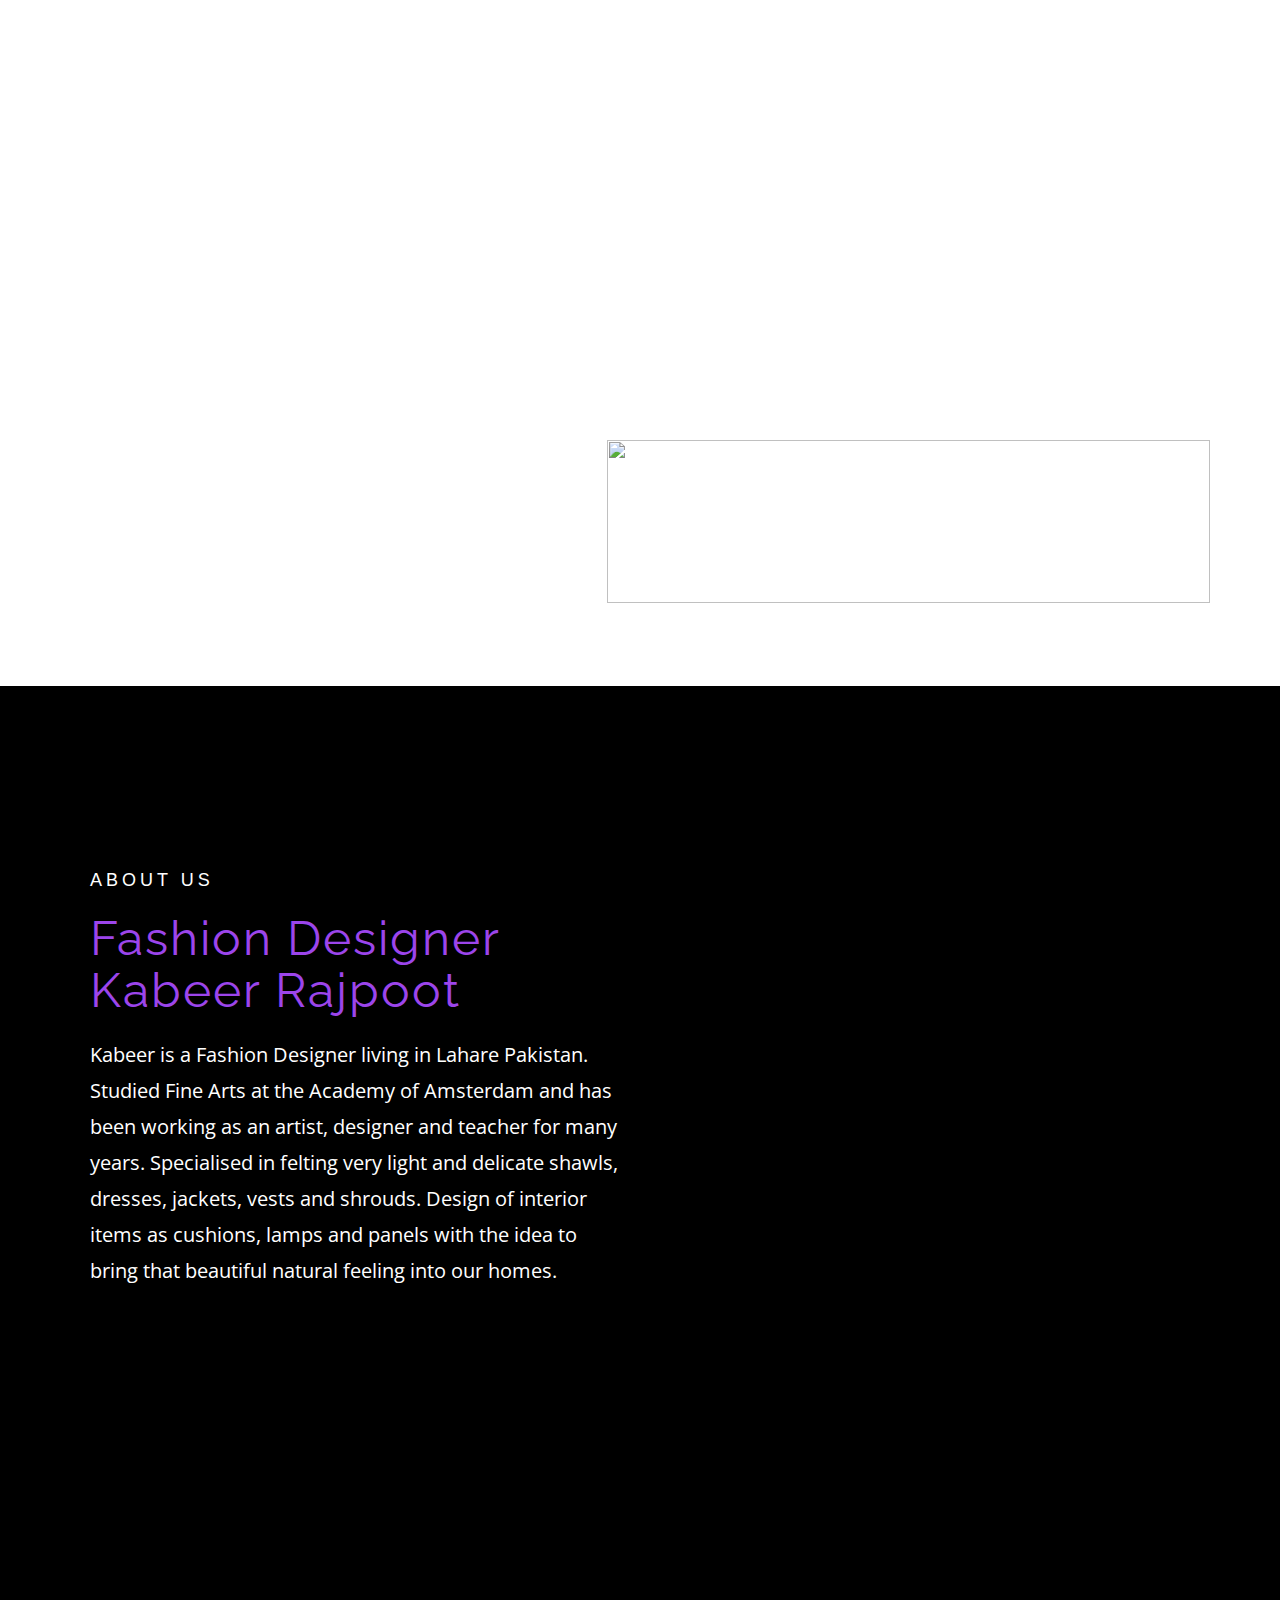
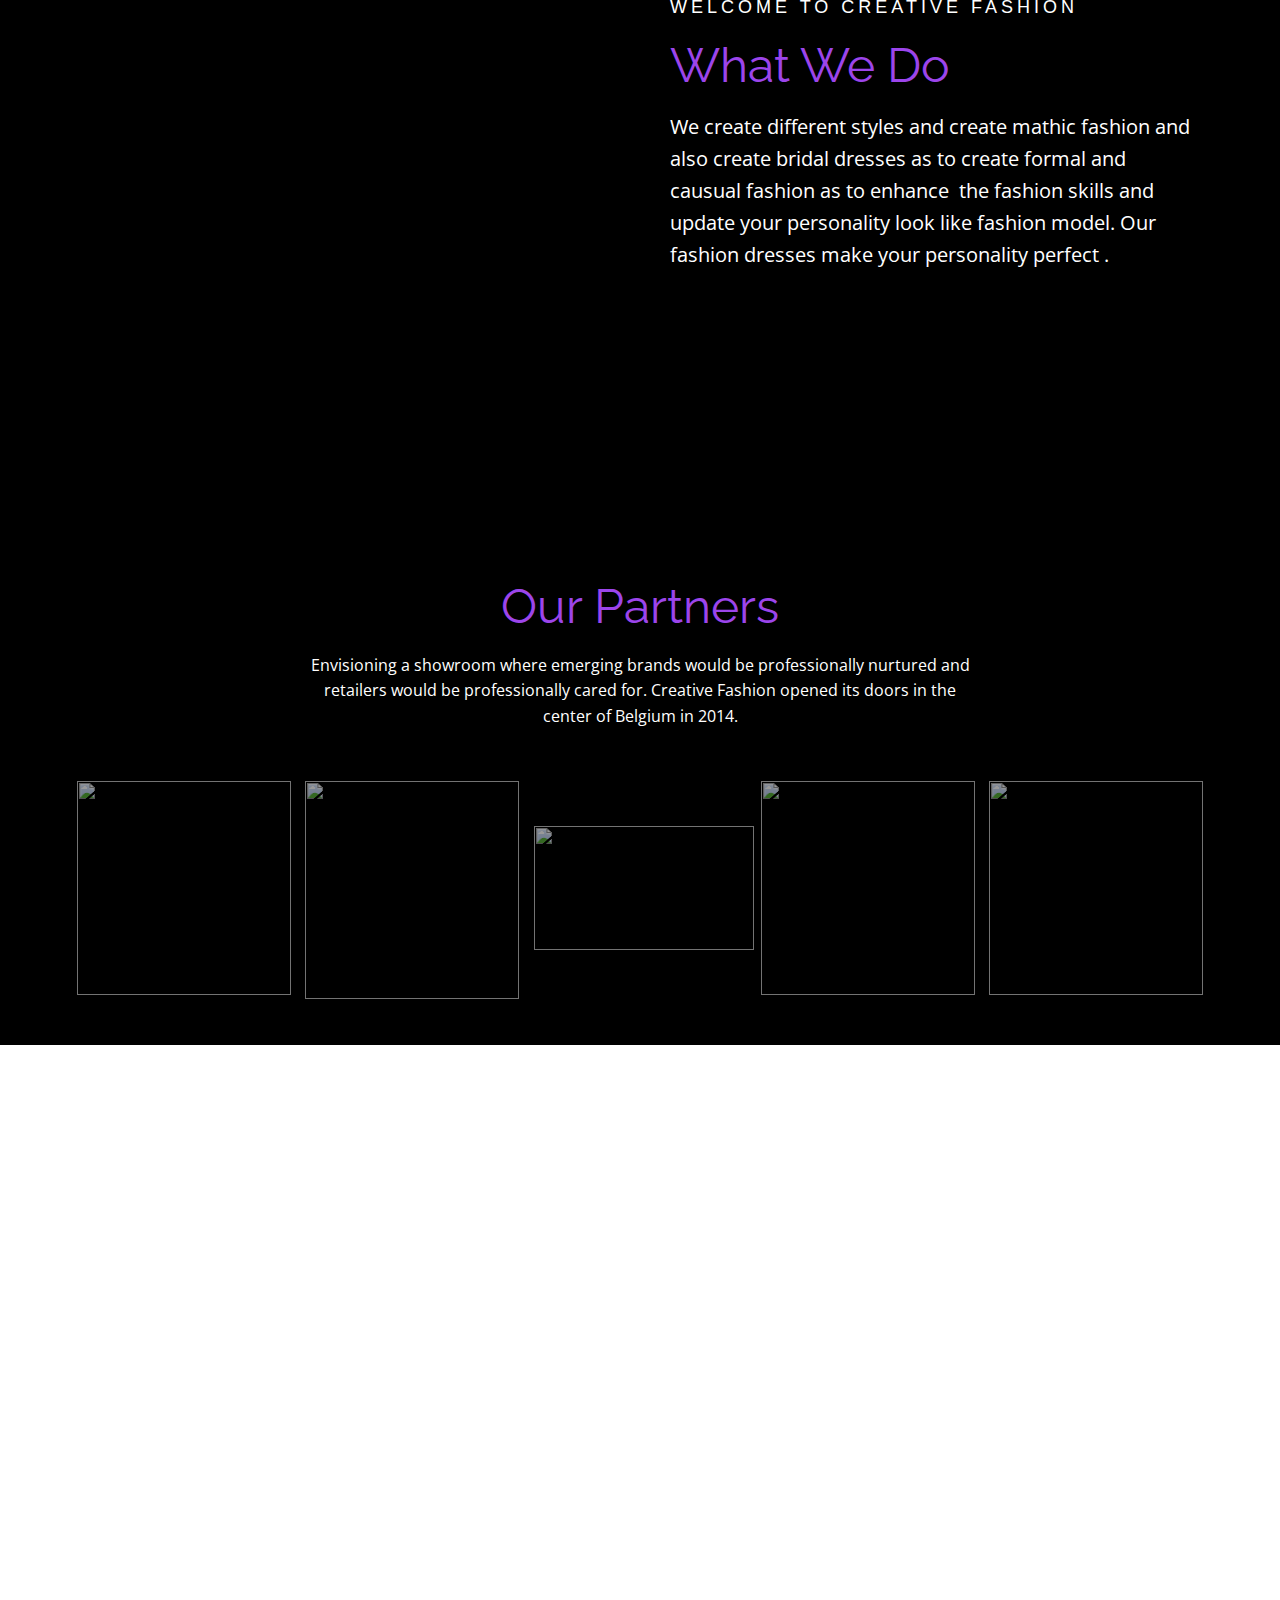
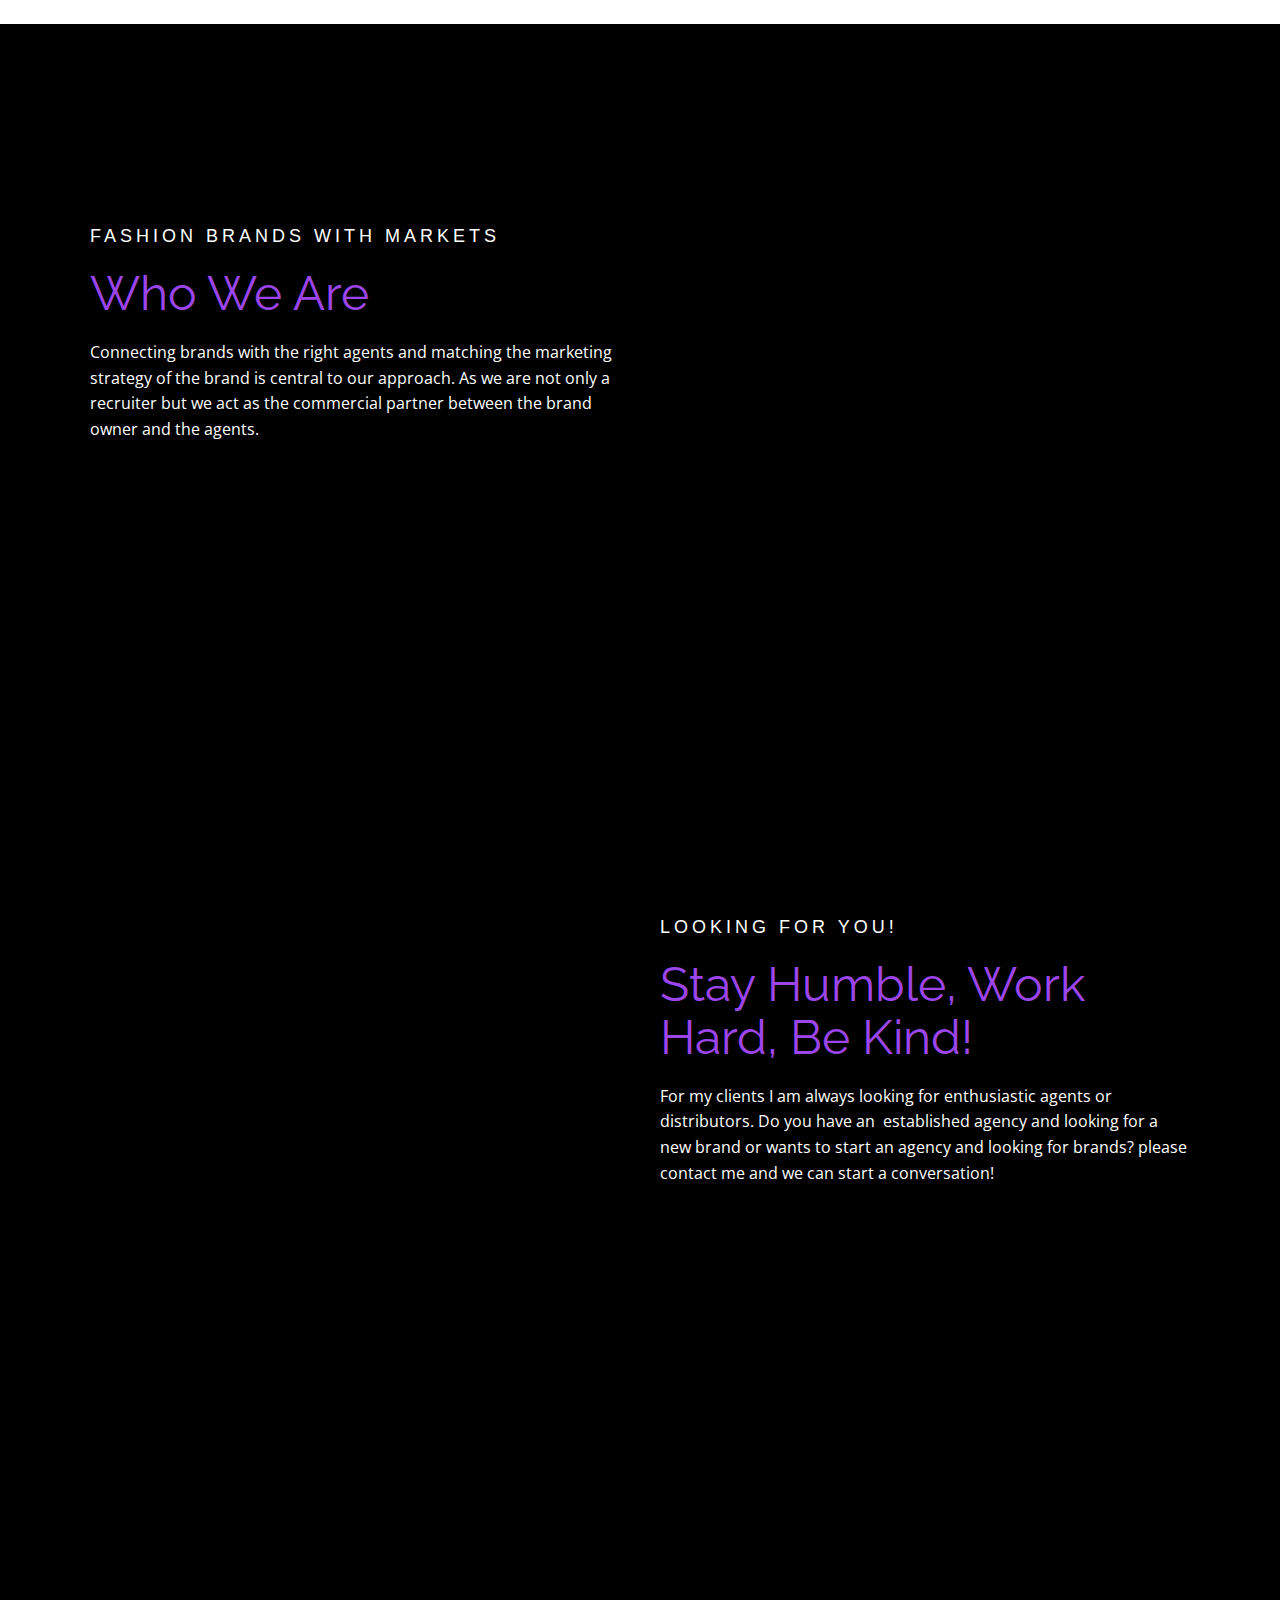
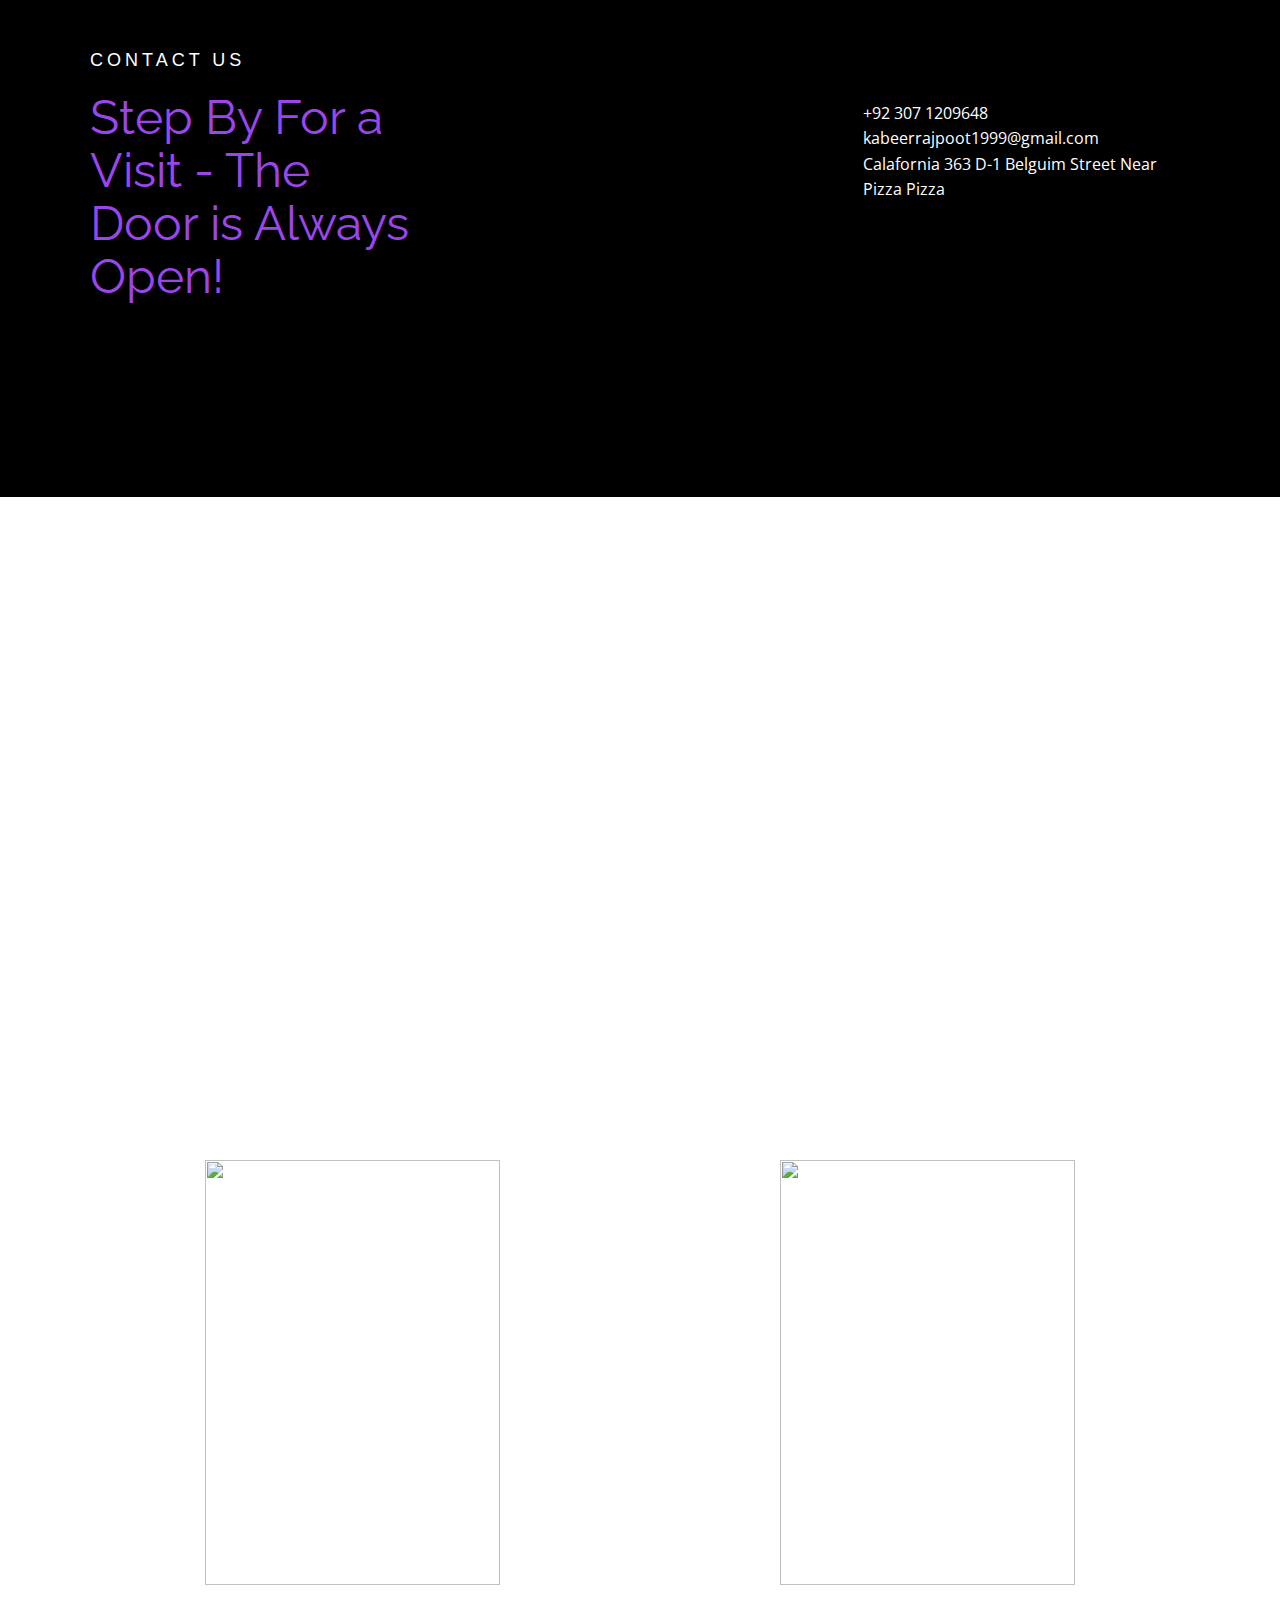
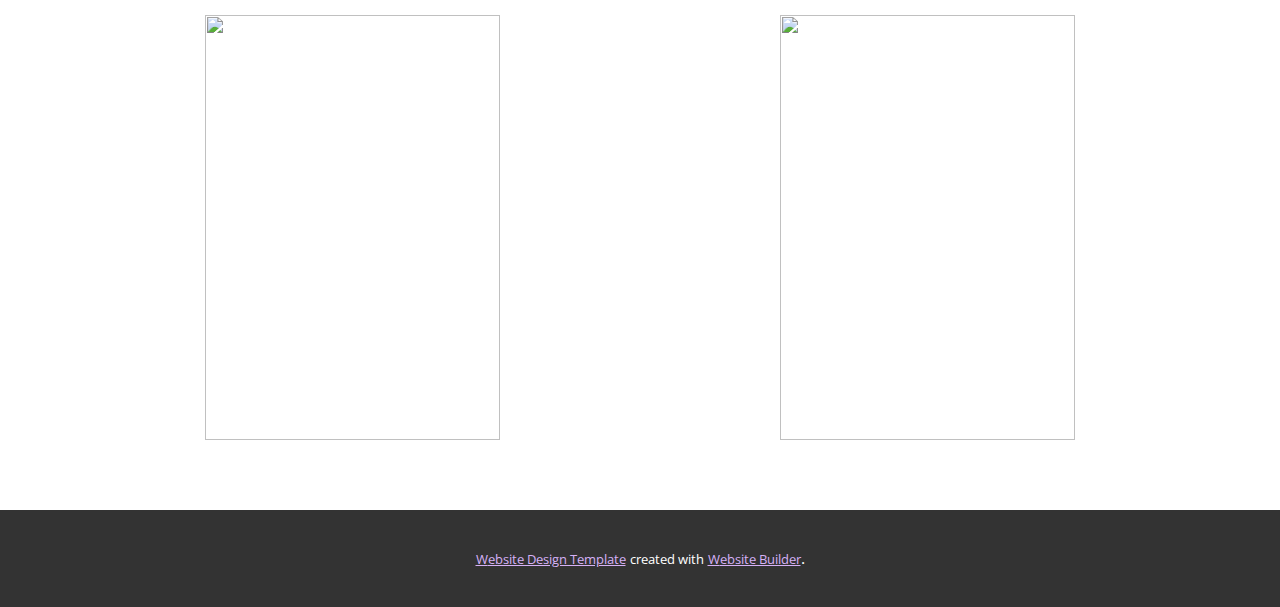
==== index.html @ 9420cbda "Uploaded core files" ====
<!DOCTYPE html>
<html style="font-size: 16px;">
  <head>
    <meta name="viewport" content="width=device-width, initial-scale=1.0">
    <meta charset="utf-8">
    <meta name="keywords" content="Creative Fashion Agency, What We Do, Our Partners, Who We Are, Stay Humble, Work Hard, Be Kind!, Step By For a Visit - The Door is Always Open!">
    <meta name="description" content="">
    <title>Fashion Slave</title>
    <link rel="stylesheet" href="nicepage.css" media="screen">
<link rel="stylesheet" href="Fashion-Slave.css" media="screen">
    <script class="u-script" type="text/javascript" src="jquery.js" defer=""></script>
    <script class="u-script" type="text/javascript" src="nicepage.js" defer=""></script>
    <meta name="generator" content="Nicepage 4.12.5, nicepage.com">
    <link id="u-theme-google-font" rel="stylesheet" href="https://fonts.googleapis.com/css?family=Roboto:100,100i,300,300i,400,400i,500,500i,700,700i,900,900i|Open+Sans:300,300i,400,400i,500,500i,600,600i,700,700i,800,800i">
    <link id="u-page-google-font" rel="stylesheet" href="https://fonts.googleapis.com/css?family=Raleway:100,100i,200,200i,300,300i,400,400i,500,500i,600,600i,700,700i,800,800i,900,900i">
    
    
    
    
    
    
    
    
    
    
    
    <script type="application/ld+json">{
		"@context": "http://schema.org",
		"@type": "Organization",
		"name": "Fasion Designer"
}</script>
    <meta name="theme-color" content="#9c45eb">
    <meta property="og:title" content="Fashion Slave">
    <meta property="og:type" content="website">
  </head>
  <body data-home-page="Fashion-Slave.html" data-home-page-title="Fashion Slave" class="u-body u-xl-mode"> 
    <section class="u-clearfix u-image u-section-1" id="sec-7e2b">
      <div class="u-clearfix u-sheet u-sheet-1">
        <img src="images/1.png" alt="" class="u-image u-image-contain u-image-default u-image-1">
      </div>
    </section>
    <section class="u-black u-clearfix u-section-2" id="sec-41ea">
      <div class="u-clearfix u-sheet u-sheet-1">
        <div class="u-clearfix u-expanded-width u-layout-wrap u-layout-wrap-1">
          <div class="u-layout">
            <div class="u-layout-row">
              <div class="u-container-style u-layout-cell u-left-cell u-size-30 u-layout-cell-1">
                <div class="u-container-layout u-container-layout-1">
                  <h5 class="u-text u-text-1">about us</h5>
                  <h2 class="u-custom-font u-font-raleway u-text u-text-palette-1-base u-text-2"> Fashion Designer Kabeer Rajpoot<br>
                  </h2>
                  <p class="u-text u-text-3"> Kabeer is a Fashion Designer living in Lahare Pakistan. Studied Fine Arts at the Academy of Amsterdam and has been working as an artist, designer and teacher for many years. Specialised in felting very light and delicate shawls, dresses, jackets, vests and shrouds. Design of interior items as cushions, lamps and panels with the idea to bring that beautiful natural feeling into our homes.</p>
                </div>
              </div>
              <div class="u-container-style u-layout-cell u-right-cell u-size-30 u-layout-cell-2">
                <div class="u-container-layout">
                  <div class="u-image u-image-circle u-image-1" data-image-width="804" data-image-height="999"></div>
                </div>
              </div>
            </div>
          </div>
        </div>
      </div>
    </section>
    <section class="u-black u-clearfix u-section-3" id="sec-605e">
      <div class="u-clearfix u-sheet u-sheet-1">
        <div class="u-clearfix u-expanded-width u-gutter-20 u-layout-wrap u-layout-wrap-1">
          <div class="u-layout">
            <div class="u-layout-row">
              <div class="u-container-style u-image u-layout-cell u-left-cell u-size-30 u-image-1">
                <div class="u-container-layout"></div>
              </div>
              <div class="u-container-style u-layout-cell u-right-cell u-size-30 u-layout-cell-2">
                <div class="u-container-layout u-container-layout-2">
                  <h5 class="u-text u-text-1">Welcome to Creative Fashion</h5>
                  <h2 class="u-text u-text-palette-1-base u-text-2">What We Do</h2>
                  <p class="u-text u-text-3">We create different styles and create mathic fashion and also create bridal dresses as to create formal and causual fashion as to enhance&nbsp; the fashion skills and update your personality look like fashion model. Our fashion dresses make your personality perfect .</p>
                </div>
              </div>
            </div>
          </div>
        </div>
      </div>
    </section>
    <section class="u-black u-clearfix u-section-4" id="sec-f184">
      <div class="u-clearfix u-sheet u-sheet-1">
        <div class="u-align-center u-container-style u-group u-group-1">
          <div class="u-container-layout u-valign-middle u-container-layout-1">
            <h2 class="u-text u-text-palette-1-base u-text-1">Our Partners</h2>
            <p class="u-text u-text-2"> Envisioning a showroom where emerging brands would be professionally nurtured and retailers would be professionally cared for. Creative Fashion opened its doors in the center of Belgium in 2014.</p>
          </div>
        </div>
        <div class="u-clearfix u-expanded-width u-layout-wrap u-layout-wrap-1">
          <div class="u-layout">
            <div class="u-layout-row">
              <div class="u-container-style u-layout-cell u-left-cell u-size-12 u-size-20-md u-layout-cell-1">
                <div class="u-container-layout">
                  <img class="u-image u-image-contain u-opacity u-opacity-60 u-image-1" src="images/attachment_66465664.png" data-image-width="500" data-image-height="500">
                </div>
              </div>
              <div class="u-container-style u-layout-cell u-size-12 u-size-20-md u-layout-cell-2">
                <div class="u-container-layout">
                  <img class="u-image u-image-contain u-opacity u-opacity-60 u-image-2" src="images/mb-tb.jpg" data-image-width="1800" data-image-height="1200">
                </div>
              </div>
              <div class="u-container-style u-layout-cell u-size-12 u-size-20-md u-layout-cell-3">
                <div class="u-container-layout u-valign-middle">
                  <img class="u-image u-image-contain u-opacity u-opacity-60 u-image-3" src="images/khaadi-logo-HD.jpg" data-image-width="1200" data-image-height="675">
                </div>
              </div>
              <div class="u-container-style u-layout-cell u-size-12 u-size-30-md u-layout-cell-4">
                <div class="u-container-layout">
                  <img class="u-image u-image-contain u-opacity u-opacity-60 u-image-4" src="images/download1.png" data-image-width="225" data-image-height="225">
                </div>
              </div>
              <div class="u-container-style u-layout-cell u-right-cell u-size-12 u-size-30-md u-layout-cell-5">
                <div class="u-container-layout">
                  <img class="u-image u-image-contain u-opacity u-opacity-60 u-image-5" src="images/download.png" data-image-width="225" data-image-height="225">
                </div>
              </div>
            </div>
          </div>
        </div>
      </div>
    </section>
    <section class="u-clearfix u-section-5" id="sec-eb06">
      <div class="u-clearfix u-expanded-width u-layout-wrap u-layout-wrap-1">
        <div class="u-layout">
          <div class="u-layout-row">
            <div class="u-container-style u-image u-layout-cell u-left-cell u-size-20 u-image-1">
              <div class="u-container-layout"></div>
            </div>
            <div class="u-container-style u-image u-layout-cell u-size-20 u-image-2">
              <div class="u-container-layout"></div>
            </div>
            <div class="u-container-style u-image u-layout-cell u-right-cell u-size-20 u-image-3">
              <div class="u-container-layout"></div>
            </div>
          </div>
        </div>
      </div>
    </section>
    <section class="u-black u-clearfix u-section-6" id="carousel_02fa">
      <div class="u-clearfix u-sheet u-sheet-1">
        <div class="u-clearfix u-expanded-width u-layout-wrap u-layout-wrap-1">
          <div class="u-layout">
            <div class="u-layout-row">
              <div class="u-container-style u-layout-cell u-right-cell u-size-30 u-layout-cell-1">
                <div class="u-container-layout u-container-layout-1">
                  <h5 class="u-text u-text-1">FASHION BRANDS WITH MARKETS</h5>
                  <h2 class="u-text u-text-palette-1-base u-text-2">Who We Are</h2>
                  <p class="u-text u-text-3">Connecting brands with the right agents and matching the marketing strategy of the brand is central to our approach. As we are not only a recruiter but we act as the commercial partner between the brand owner and the agents.</p>
                </div>
              </div>
              <div class="u-container-style u-image u-layout-cell u-left-cell u-size-30 u-image-1">
                <div class="u-container-layout"></div>
              </div>
            </div>
          </div>
        </div>
      </div>
    </section>
    <section class="u-black u-clearfix u-section-7" id="carousel_ce5f">
      <div class="u-clearfix u-sheet u-sheet-1">
        <div class="u-clearfix u-expanded-width u-layout-wrap u-layout-wrap-1">
          <div class="u-layout">
            <div class="u-layout-row">
              <div class="u-container-style u-layout-cell u-left-cell u-size-30 u-layout-cell-1">
                <div class="u-container-layout">
                  <div alt="" class="u-image u-image-circle u-image-1"></div>
                </div>
              </div>
              <div class="u-container-style u-layout-cell u-right-cell u-size-30 u-layout-cell-2">
                <div class="u-container-layout u-container-layout-2">
                  <h5 class="u-text u-text-1">LOOKING FOR YOU!</h5>
                  <h2 class="u-text u-text-palette-1-base u-text-2">Stay Humble, Work Hard, Be Kind!</h2>
                  <p class="u-text u-text-3">For my clients I am always looking for enthusiastic agents or distributors. Do you have an &nbsp;established agency and looking for a new brand or wants to start an agency and looking for brands? please contact me and we
                                    can start a conversation!</p>
                </div>
              </div>
            </div>
          </div>
        </div>
      </div>
    </section>
    <section class="u-black u-clearfix u-section-8" id="carousel_b99e">
      <div class="u-clearfix u-sheet u-sheet-1">
        <div class="u-clearfix u-expanded-width u-gutter-20 u-layout-wrap u-layout-wrap-1">
          <div class="u-layout">
            <div class="u-layout-row">
              <div class="u-container-style u-layout-cell u-left-cell u-size-20 u-layout-cell-1">
                <div class="u-container-layout u-valign-middle u-container-layout-1">
                  <h5 class="u-text u-text-1">contact us</h5>
                  <h2 class="u-text u-text-palette-1-base u-text-2">Step By For a Visit - The Door is Always Open!</h2>
                </div>
              </div>
              <div class="u-container-style u-image u-layout-cell u-size-20 u-image-1">
                <div class="u-container-layout"></div>
              </div>
              <div class="u-container-style u-layout-cell u-right-cell u-size-20 u-layout-cell-3">
                <div class="u-container-layout u-valign-middle-sm u-valign-middle-xs u-container-layout-3">
                  <p class="u-text u-text-3">+92 307 1209648<br>kabeerrajpoot1999@gmail.com&nbsp; &nbsp; &nbsp; &nbsp; &nbsp; &nbsp; &nbsp; &nbsp; &nbsp; &nbsp; &nbsp;&nbsp;<br>Calafornia 363 D-1 Belguim Street Near Pizza Pizza<br>
                  </p>
                </div>
              </div>
            </div>
          </div>
        </div>
      </div>
    </section>
    <section class="u-clearfix u-image u-section-9" id="sec-ca8f">
      <div class="u-clearfix u-sheet u-sheet-1"></div>
    </section>
    <section class="u-clearfix u-section-10" id="sec-0eb2">
      <div class="u-clearfix u-sheet u-sheet-1">
        <div class="u-expanded-width u-list u-list-1">
          <div class="u-repeater u-repeater-1">
            <div class="u-container-style u-list-item u-repeater-item">
              <div class="u-container-layout u-similar-container u-valign-top u-container-layout-1">
                <img class="u-image u-image-default u-image-1" src="images/IMG-20220605-WA0133.jpg" alt="" data-image-width="666" data-image-height="960">
              </div>
            </div>
            <div class="u-container-style u-list-item u-repeater-item">
              <div class="u-container-layout u-similar-container u-valign-top u-container-layout-2">
                <img class="u-image u-image-default u-image-2" src="images/IMG-20220605-WA0135.jpg" alt="" data-image-width="615" data-image-height="960">
              </div>
            </div>
            <div class="u-container-style u-list-item u-repeater-item">
              <div class="u-container-layout u-similar-container u-valign-top u-container-layout-3">
                <img class="u-image u-image-default u-image-3" src="images/IMG-20220605-WA0132.jpg" alt="" data-image-width="619" data-image-height="960">
              </div>
            </div>
            <div class="u-container-style u-list-item u-repeater-item">
              <div class="u-container-layout u-similar-container u-valign-top u-container-layout-4">
                <img class="u-image u-image-default u-image-4" src="images/IMG-20220605-WA0134.jpg" alt="" data-image-width="666" data-image-height="960">
              </div>
            </div>
          </div>
        </div>
      </div>
    </section>
    
    
    
    <section class="u-backlink u-clearfix u-grey-80">
      <a class="u-link" href="https://nicepage.com/website-design" target="_blank">
        <span>Website Design Template</span>
      </a>
      <p class="u-text">
        <span>created with</span>
      </p>
      <a class="u-link" href="https://nicepage.com/website-builder" target="_blank">
        <span>Website Builder</span>
      </a>. 
    </section>
  </body>
</html>
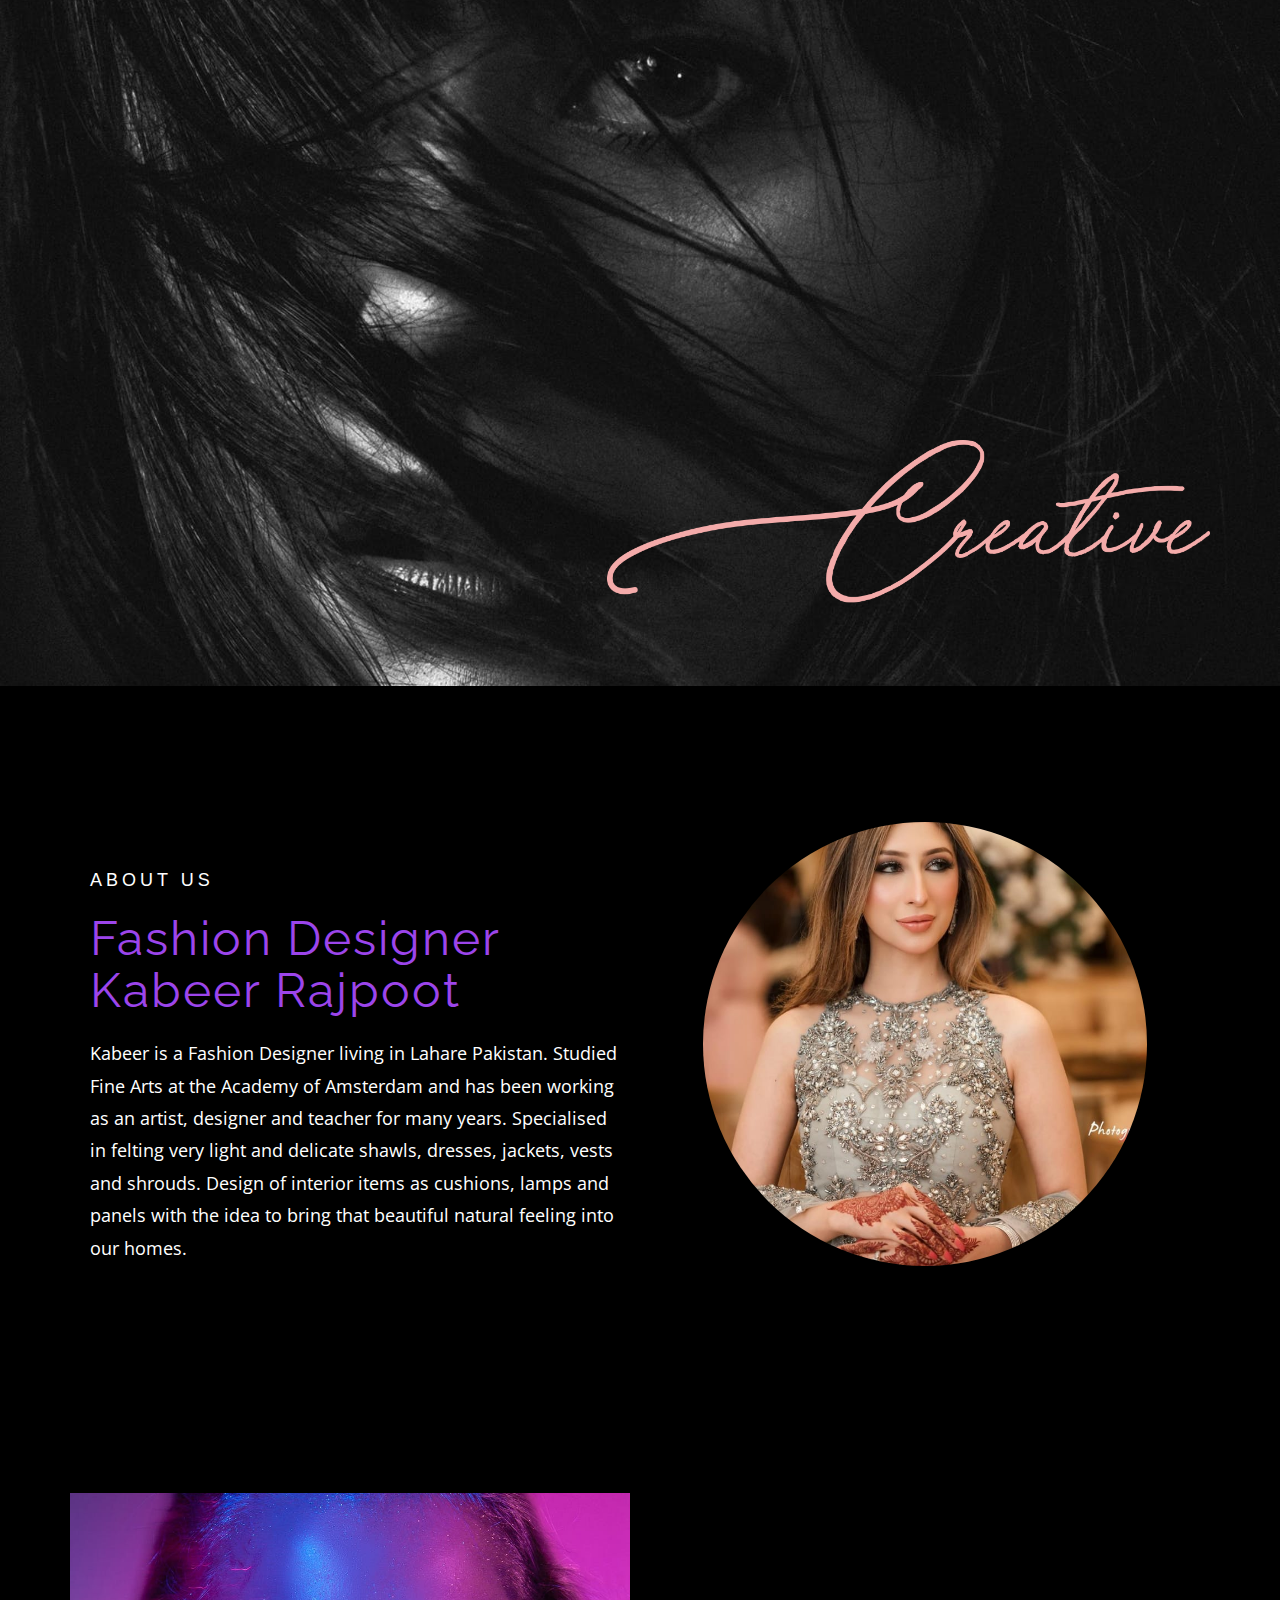
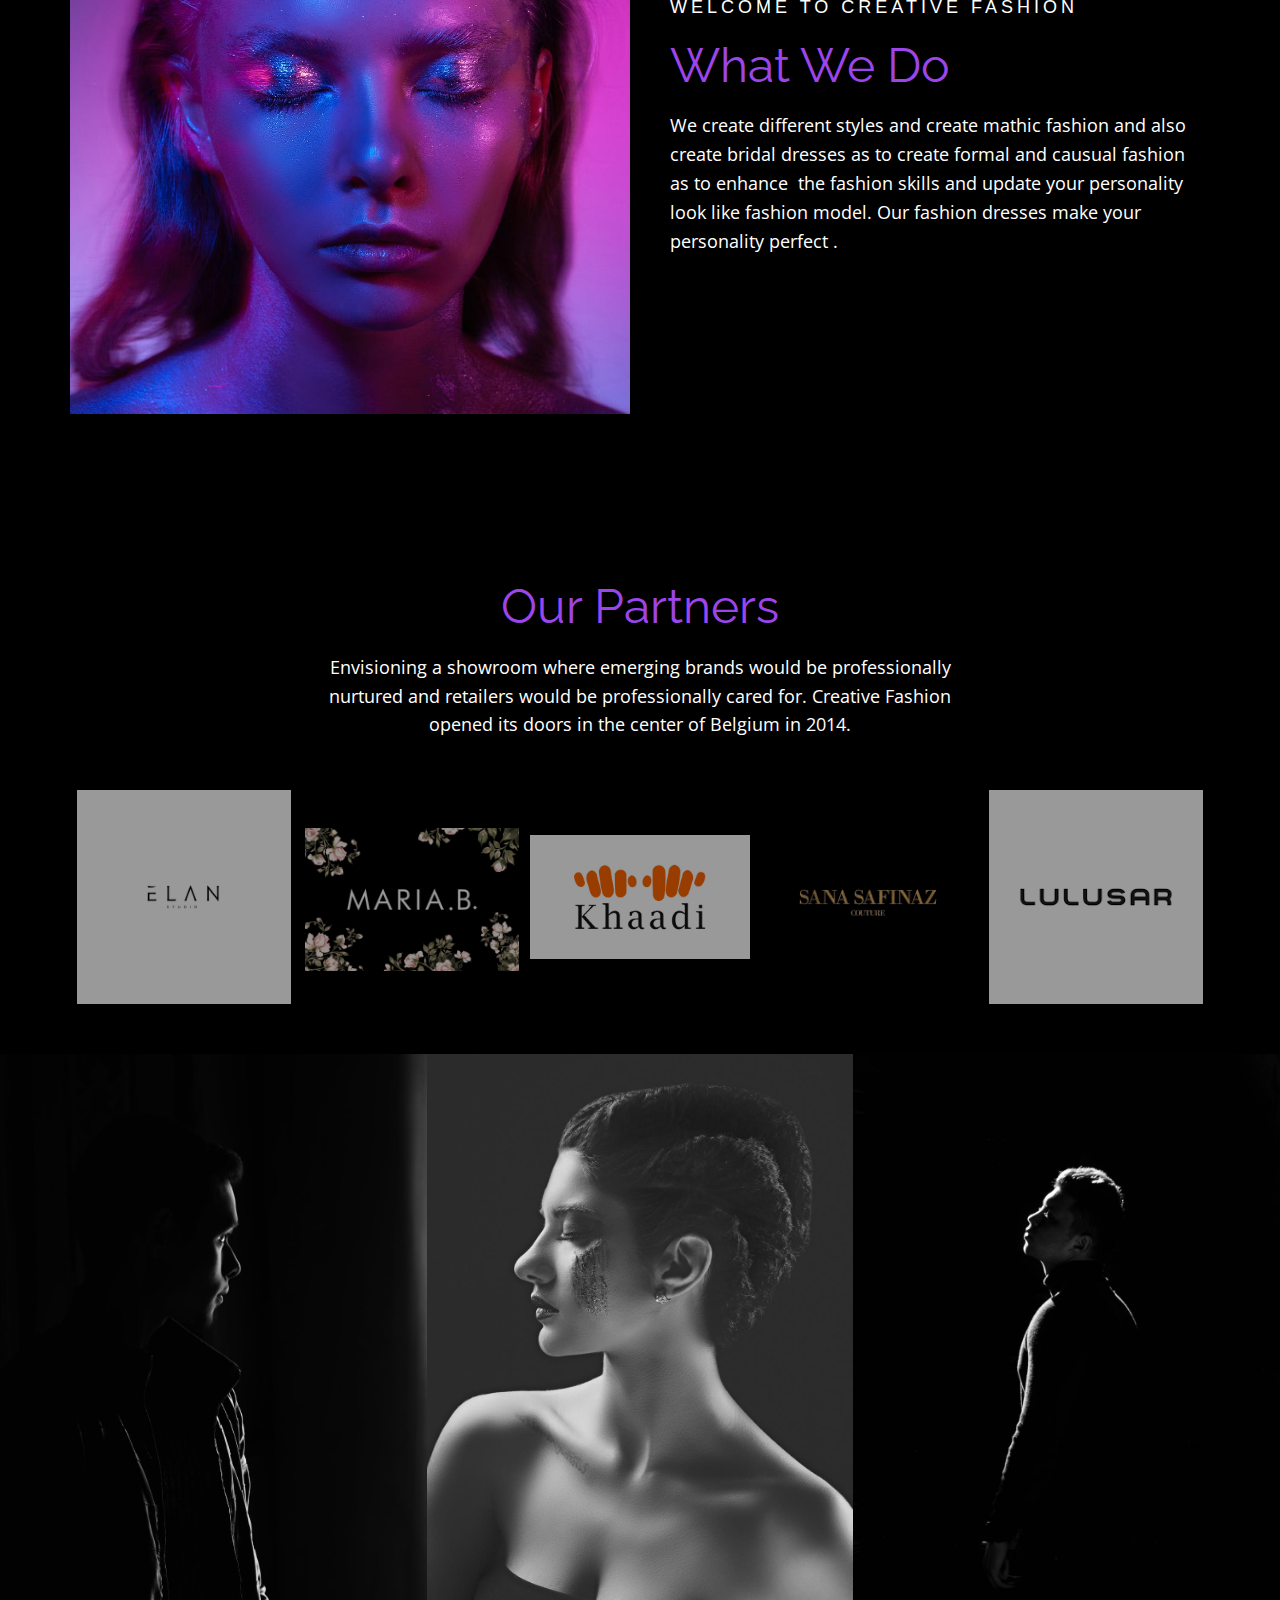
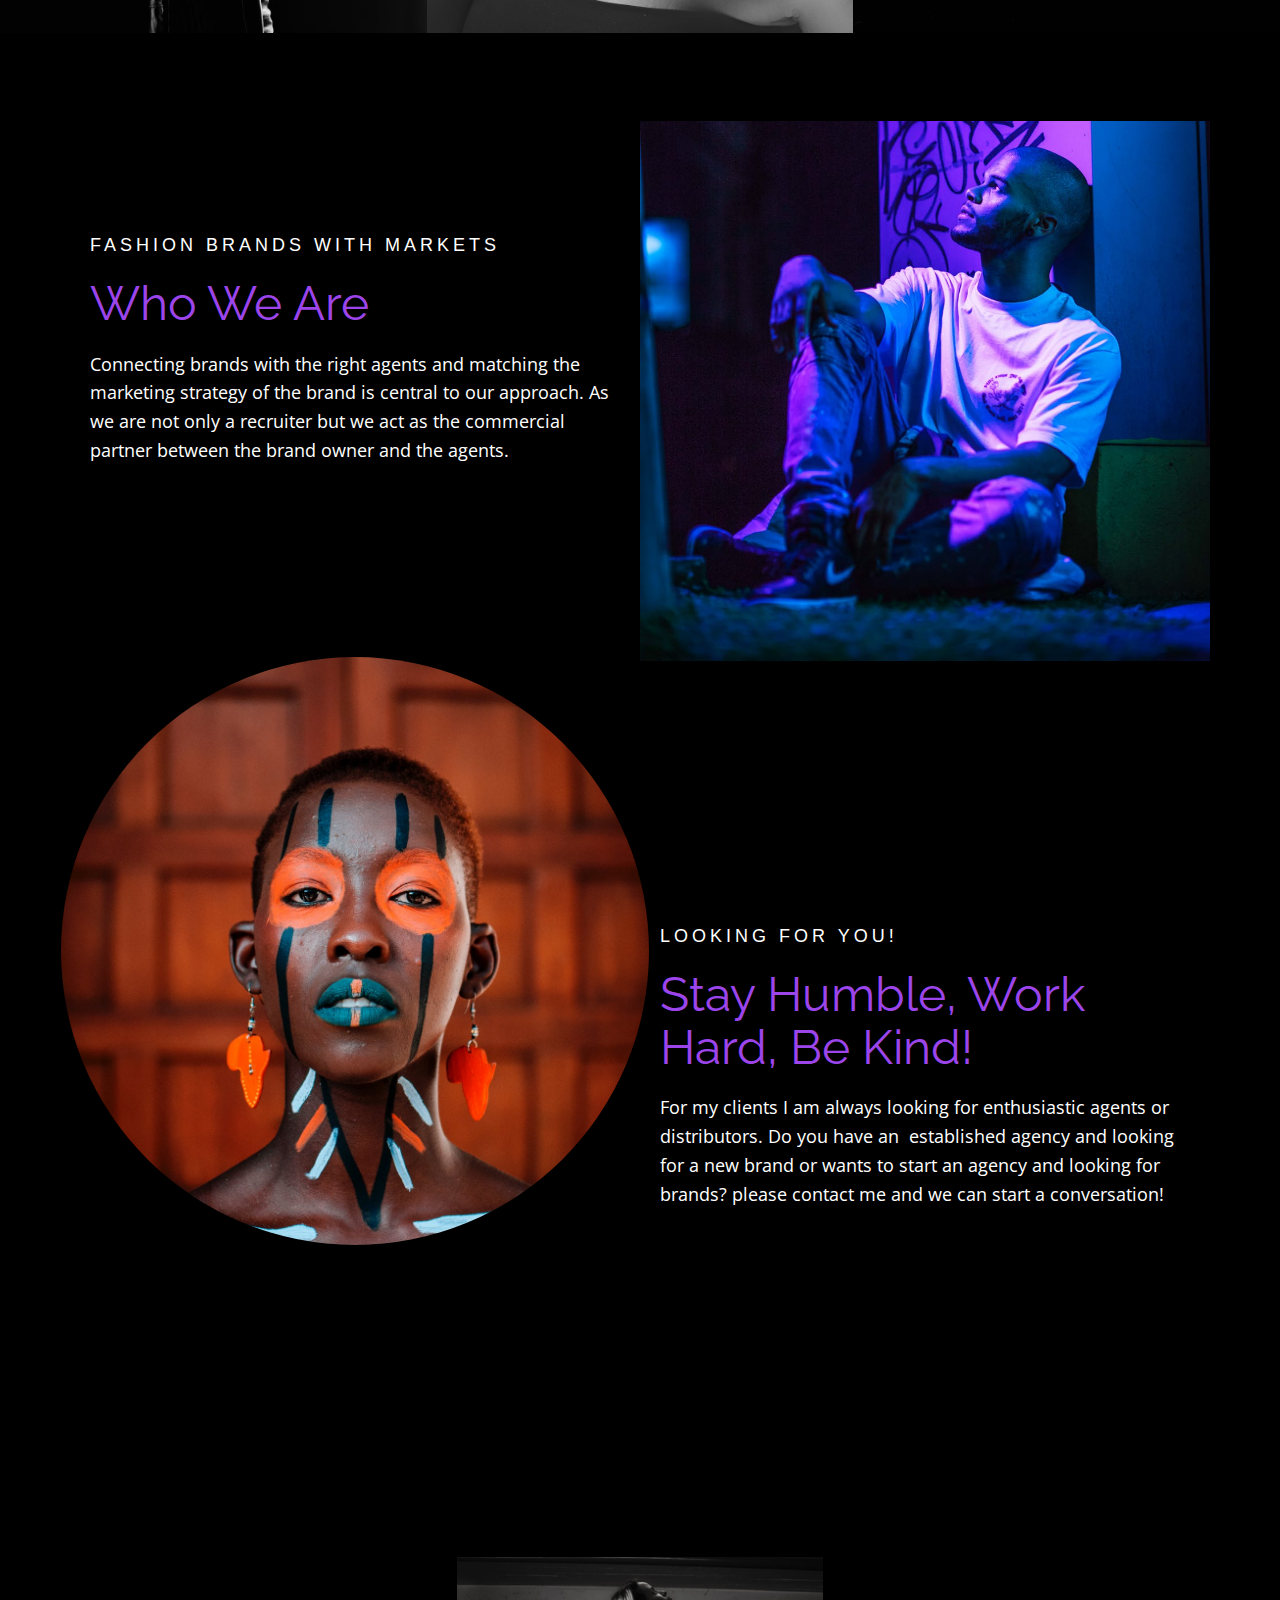
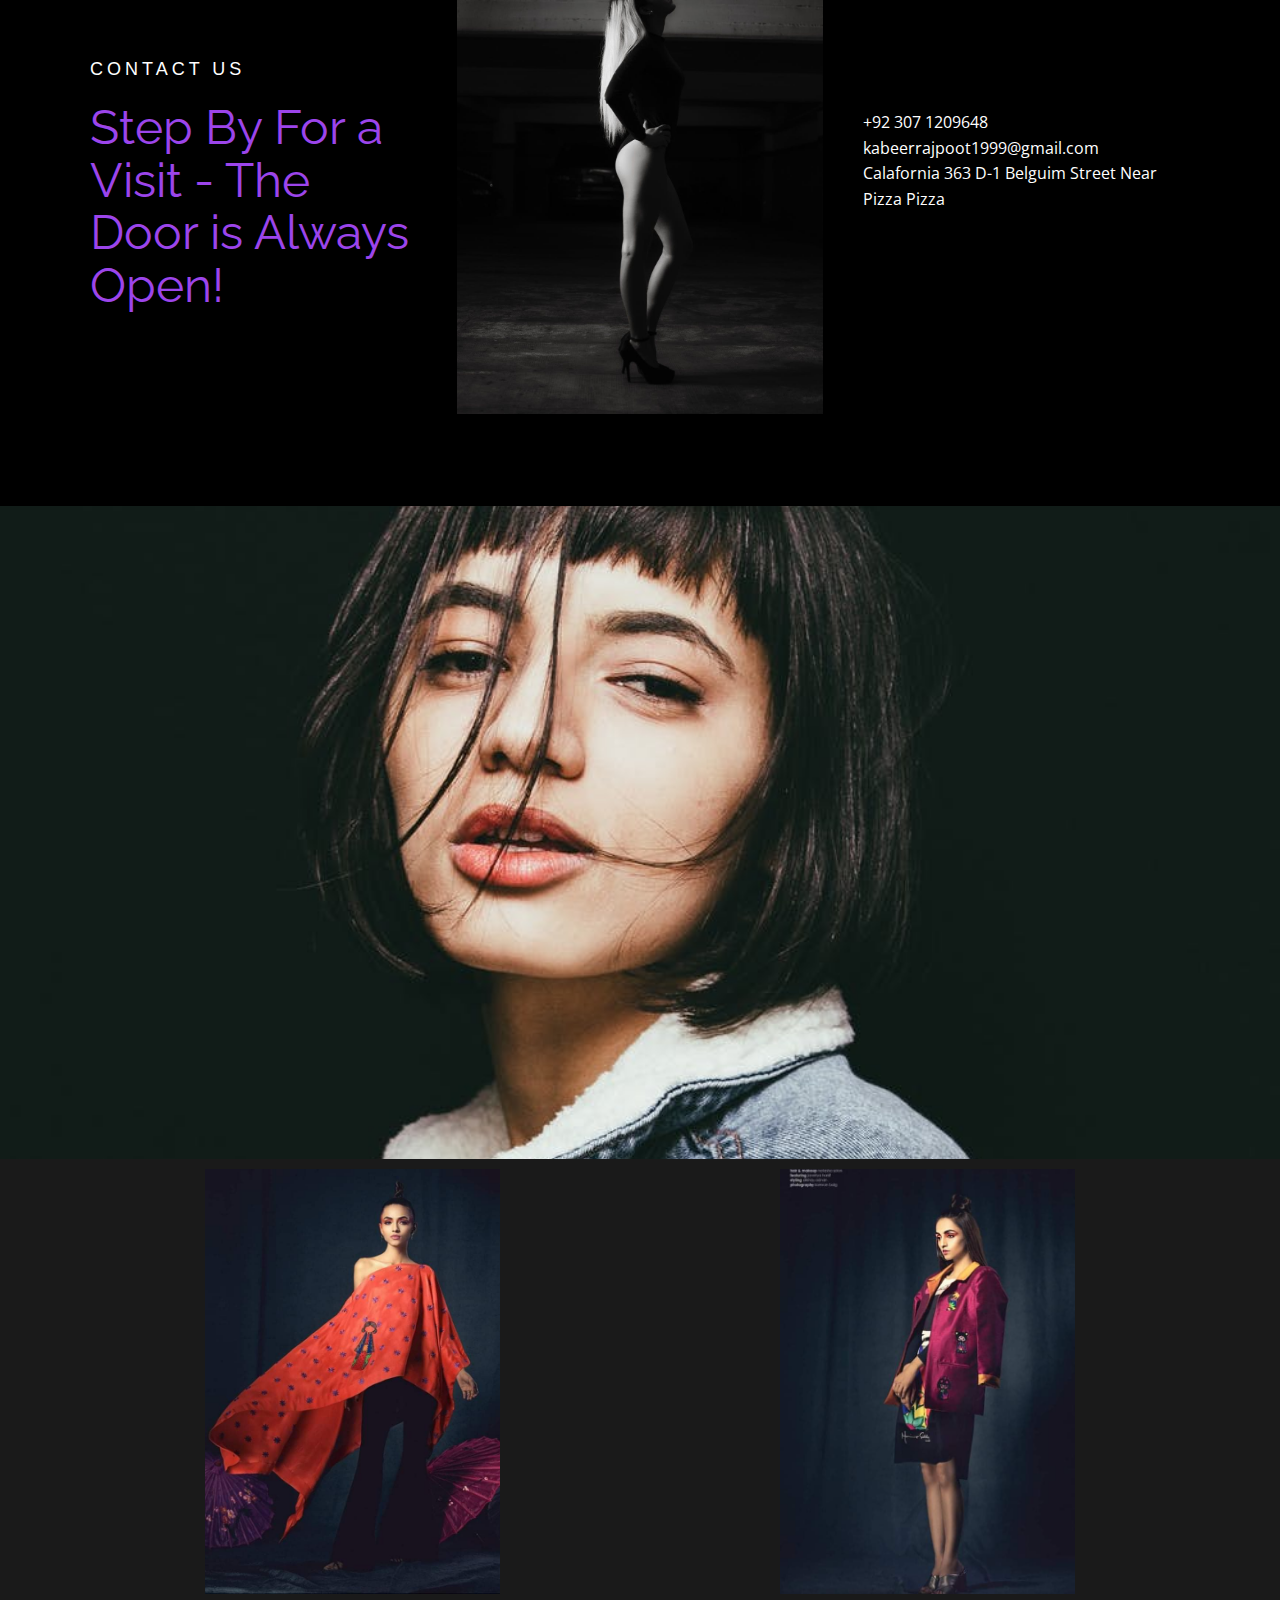
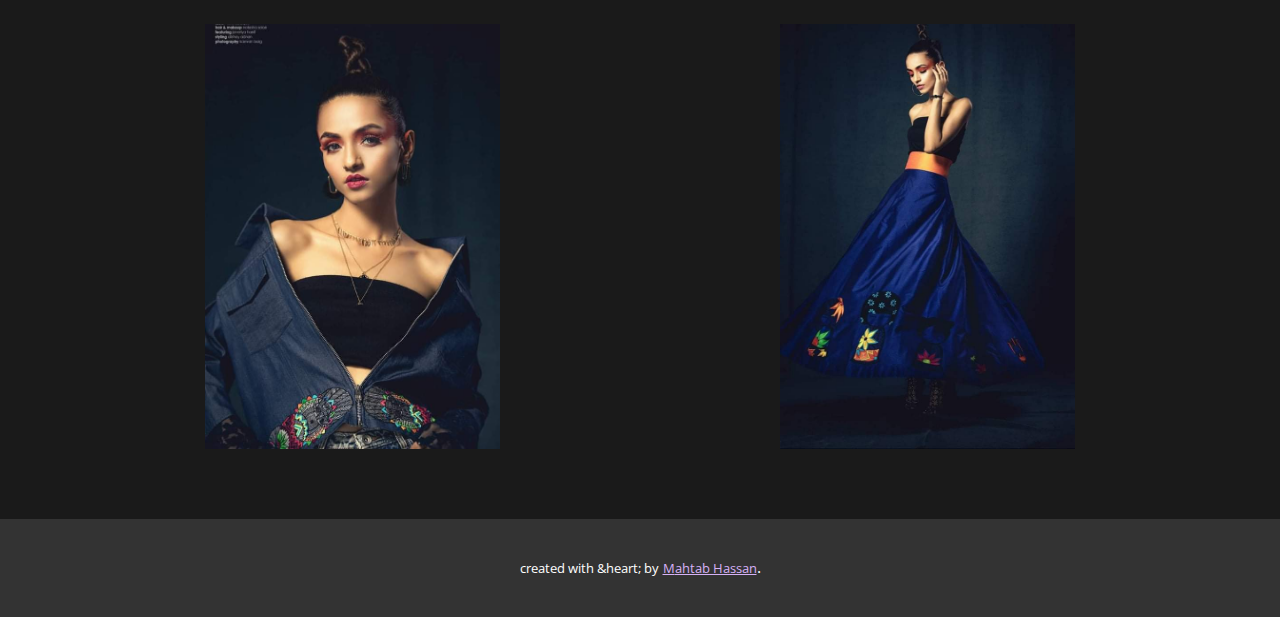
==== commit dcb26846: "Add files via upload" ====
--- a/index.html
+++ b/index.html
@@ -3,37 +3,27 @@
   <head>
     <meta name="viewport" content="width=device-width, initial-scale=1.0">
     <meta charset="utf-8">
-    <meta name="keywords" content="Creative Fashion Agency, What We Do, Our Partners, Who We Are, Stay Humble, Work Hard, Be Kind!, Step By For a Visit - The Door is Always Open!">
-    <meta name="description" content="">
-    <title>Fashion Slave</title>
+    <meta name="keywords" content="Creative Fashion Designer, What We Do, Our Partners, Who We Are, Stay Humble, Work Hard, Be Kind!, Step By For a Visit - The Door is Always Open!">
+    <meta name="description" content="We create different styles and create mathic fashion and also create bridal dresses as to create formal and causual fashion.">
+    <title>Home - Fashion Slave</title>
+	<link rel="icon" type="image/png" href="images/fav.png">
     <link rel="stylesheet" href="nicepage.css" media="screen">
-<link rel="stylesheet" href="Fashion-Slave.css" media="screen">
+	<link rel="stylesheet" href="Fashion-Slave.css" media="screen">
     <script class="u-script" type="text/javascript" src="jquery.js" defer=""></script>
     <script class="u-script" type="text/javascript" src="nicepage.js" defer=""></script>
-    <meta name="generator" content="Nicepage 4.12.5, nicepage.com">
     <link id="u-theme-google-font" rel="stylesheet" href="https://fonts.googleapis.com/css?family=Roboto:100,100i,300,300i,400,400i,500,500i,700,700i,900,900i|Open+Sans:300,300i,400,400i,500,500i,600,600i,700,700i,800,800i">
     <link id="u-page-google-font" rel="stylesheet" href="https://fonts.googleapis.com/css?family=Raleway:100,100i,200,200i,300,300i,400,400i,500,500i,600,600i,700,700i,800,800i,900,900i">
-    
-    
-    
-    
-    
-    
-    
-    
-    
-    
-    
-    <script type="application/ld+json">{
-		"@context": "http://schema.org",
-		"@type": "Organization",
-		"name": "Fasion Designer"
-}</script>
+	<meta itemprop="name" content="Fashion Slave">
+	<meta itemprop="description" content="We create different styles and create mathic fashion and also create bridal dresses as to create formal and causual fashion.">
+	<meta property="og:url" content="https://mahtab2003.github.io/Kabeer/">
+	<meta property="og:type" content="website">
+	<meta property="og:title" content="Home - Fashion Slave">
+	<meta property="og:description" content="We create different styles and create mathic fashion and also create bridal dresses as to create formal and causual fashion.">
+	<meta property="og:image" content="https://mahtab2003.github.io/Kabeer/images/WhatsAppImage2022-06-02at7.07.58PM.jpeg">
     <meta name="theme-color" content="#9c45eb">
-    <meta property="og:title" content="Fashion Slave">
-    <meta property="og:type" content="website">
+	
   </head>
-  <body data-home-page="Fashion-Slave.html" data-home-page-title="Fashion Slave" class="u-body u-xl-mode"> 
+  <body data-home-page="Home.html" data-home-page-title="Home" class="u-body u-xl-mode"> 
     <section class="u-clearfix u-image u-section-1" id="sec-7e2b">
       <div class="u-clearfix u-sheet u-sheet-1">
         <img src="images/1.png" alt="" class="u-image u-image-contain u-image-default u-image-1">
@@ -54,7 +44,7 @@
               </div>
               <div class="u-container-style u-layout-cell u-right-cell u-size-30 u-layout-cell-2">
                 <div class="u-container-layout">
-                  <div class="u-image u-image-circle u-image-1" data-image-width="804" data-image-height="999"></div>
+                  <div class="u-align-center u-image u-image-circle u-image-1" data-image-width="804" data-image-height="999"></div>
                 </div>
               </div>
             </div>
@@ -105,7 +95,7 @@
               </div>
               <div class="u-container-style u-layout-cell u-size-12 u-size-20-md u-layout-cell-3">
                 <div class="u-container-layout u-valign-middle">
-                  <img class="u-image u-image-contain u-opacity u-opacity-60 u-image-3" src="images/khaadi-logo-HD.jpg" data-image-width="1200" data-image-height="675">
+                  <img class="u-align-center u-image u-image-contain u-opacity u-opacity-60 u-image-3" src="images/khaadi-logo-HD.jpg" data-image-width="1200" data-image-height="675">
                 </div>
               </div>
               <div class="u-container-style u-layout-cell u-size-12 u-size-30-md u-layout-cell-4">
@@ -211,7 +201,7 @@
     <section class="u-clearfix u-image u-section-9" id="sec-ca8f">
       <div class="u-clearfix u-sheet u-sheet-1"></div>
     </section>
-    <section class="u-clearfix u-section-10" id="sec-0eb2">
+    <section class="u-clearfix u-grey-90 u-section-10" id="sec-0eb2">
       <div class="u-clearfix u-sheet u-sheet-1">
         <div class="u-expanded-width u-list u-list-1">
           <div class="u-repeater u-repeater-1">
@@ -240,17 +230,12 @@
       </div>
     </section>
     
-    
-    
     <section class="u-backlink u-clearfix u-grey-80">
-      <a class="u-link" href="https://nicepage.com/website-design" target="_blank">
-        <span>Website Design Template</span>
-      </a>
       <p class="u-text">
-        <span>created with</span>
+        <span>created with &heart; by</span>
       </p>
-      <a class="u-link" href="https://nicepage.com/website-builder" target="_blank">
-        <span>Website Builder</span>
+      <a class="u-link" href="https://github.com/mahtab2003" target="_blank">
+        <span>Mahtab Hassan</span>
       </a>. 
     </section>
   </body>
--- a/Fashion-Slave.css
+++ b/Fashion-Slave.css
@@ -72,7 +72,7 @@
 
 .u-section-2 .u-text-3 {
   line-height: 1.8;
-  font-size: 1.25rem;
+  font-size: 1.125rem;
   margin: 20px 0 0;
 }
 
@@ -84,10 +84,10 @@
 .u-section-2 .u-image-1 {
   object-position: 50% 100%;
   background-position: 50% 50%;
-  width: 587px;
-  height: 587px;
+  width: 444px;
+  height: 444px;
   background-image: url("images/WhatsAppImage2022-06-02at7.07.58PM.jpeg");
-  margin: -135px -8px 55px;
+  margin: 48px auto 0;
 }
 
 @media (max-width: 1199px) {
@@ -203,7 +203,7 @@
 }
 
 .u-section-3 .u-text-3 {
-  font-size: 1.25rem;
+  font-size: 1.125rem;
   margin: 20px 0 0;
 }
 
@@ -276,6 +276,7 @@
 }
 
 .u-section-4 .u-text-2 {
+  font-size: 1.125rem;
   margin: 20px 0 15px;
 }
 
@@ -312,7 +313,7 @@
 .u-section-4 .u-image-3 {
   height: 124px;
   width: 220px;
-  margin: 0 0 0 auto;
+  margin: 0 auto;
 }
 
 .u-section-4 .u-layout-cell-4 {
@@ -559,6 +560,7 @@
 }
 
 .u-section-6 .u-text-3 {
+  font-size: 1.125rem;
   margin: 20px 0 0;
 }
 
@@ -657,6 +659,7 @@
 }
 
 .u-section-7 .u-text-3 {
+  font-size: 1.125rem;
   margin: 20px 0 0;
 }
 
@@ -913,7 +916,6 @@
   .u-section-8 .u-text-3 {
     margin-top: 153px;
     margin-right: 6px;
-    width: auto;
   }
 } .u-section-9 {
   background-image: url("images/pexelsphoto1963076.jpeg");
@@ -922,7 +924,11 @@
 
 .u-section-9 .u-sheet-1 {
   min-height: 653px;
-}.u-section-10 .u-sheet-1 {
+} .u-section-10 {
+  background-image: none;
+}
+
+.u-section-10 .u-sheet-1 {
   min-height: 500px;
 }
 
@@ -932,7 +938,6 @@
 
 .u-section-10 .u-repeater-1 {
   grid-gap: 10px 10px;
-  grid-auto-columns: calc(50% - 5px);
   grid-template-columns: calc(50% - 5px) calc(50% - 5px);
   min-height: 375px;
 }
@@ -979,20 +984,12 @@
 
 @media (max-width: 1199px) {
   .u-section-10 .u-repeater-1 {
-    grid-template-columns: repeat(2, calc(50% - 5px));
     min-height: 309px;
   }
 }
 
 @media (max-width: 991px) {
   .u-section-10 .u-repeater-1 {
-    grid-auto-columns: calc(100% - 0px);
     grid-template-columns: 100%;
   }
-}
-
-@media (max-width: 767px) {
-  .u-section-10 .u-repeater-1 {
-    grid-auto-columns: 100%;
-  }
 }